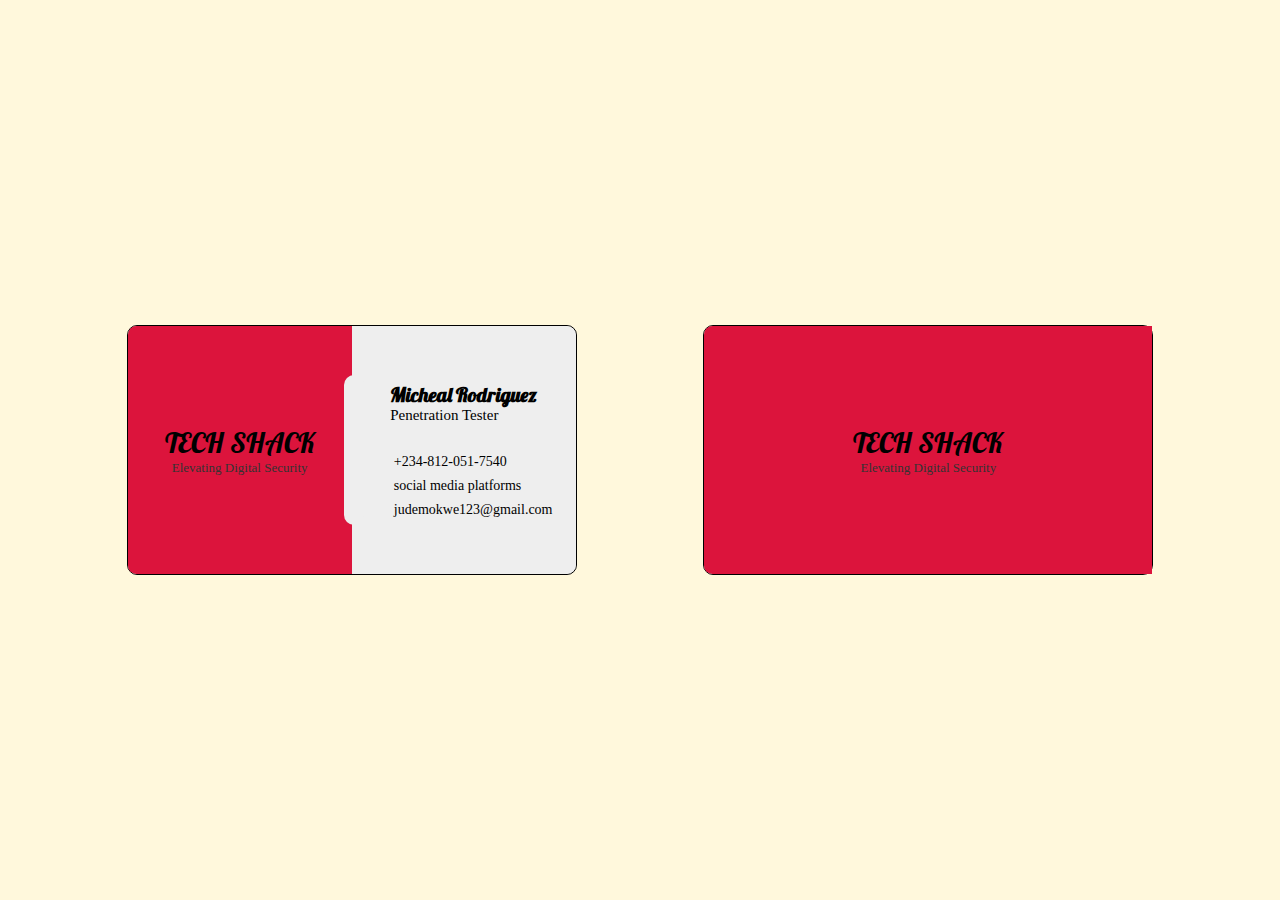
==== My card/index.html @ 5d8da09c "My Business Card" ====
<!DOCTYPE html>
<html lang="en">
<head>
    <meta charset="UTF-8">
    <meta name="viewport" content="width=device-width, initial-scale=1.0">
    
    <link rel="stylesheet" href="fontawesome-free-6.4.2-web/css/all.css">

    <link rel="stylesheet" href="style.css">
    
    <title>GREETINGS CARD</title>
</head>
<body>
    <div class="container">
        <div class="card">
            <div class="part-1">
                <p>TECH SHACK</p>

                <span>Elevating Digital Security</span>
            </div>

            <div class="part-1-5">

            </div>

            <div class="part-2">
                <div class="name">
                    <h3>Micheal Rodriguez</h3>
                    
                    <p>Penetration Tester</p>
                </div>

                <div class="contact">
                    <div class="phone">
                        <i class="fas fa-phone"></i>
                        <p>+234-812-051-7540</p>
                    </div>
                    <div class="phone">
                        <i class="fas fa-location"></i>
                        <p>social media platforms</p>
                    </div>
                    <div class="phone">
                        <i class="fas fa-message"></i>
                        <p>judemokwe123@gmail.com</p>
                    </div>
                </div>
            </div>
        </div>

        <div class="card">
            <div class="part-3">
                <p>TECH SHACK</p>
                
                <span>Elevating Digital Security</span>
            </div>
        </div>
    </div>
</body>
</html>
---- My card/style.css ----
*{
    margin: 0;
    padding: 0;
    box-sizing: border-box;
}

@font-face {
    font-family: normal;
    src: url(Lobster-Regular.ttf);
}

@font-face {
    font-family: thin;
    src: url(Stylish-Regular.ttf);
}

.container{
    width: 100%;
    height: 100vh;
    background: cornsilk;
    display: flex;
    align-items: center;
    justify-content: space-evenly;
}

.card{
    width: 450px;
    height: 250px;
    background: #eee;
    display: flex;
    border-radius: 5px;
    border: 1.5px solid #000;
    border-radius: 10px;
}

.part-1{
    width: 50%;
    height: 100%;
    background: crimson;
    display: flex;
    flex-direction: column;
    align-items: center;
    justify-content: center;
    border-bottom-left-radius: 8.5px;
    border-top-left-radius: 8.5px;
}

.part-1 p, .part-3 p{
    font-size: 28px;
    font-family: normal;
}

.part-1 span, .part-3 span{
    font-size: 13px;
    font-family: thin;
    color: #333;
}

.part-1-5{
    z-index: 10000;
    background: #eee;
    width: 20px;
    height: 150px;
    border-radius: 20px;
    align-self: center;
    transform: translateX(1080%);
    position: absolute;
}

.part-2{
    width: 50%;
    height: 100%;
    background: #eee;
    display: flex;
    flex-direction: column;
    align-items: center;
    justify-content: center;
    gap: 30px;
    border-bottom-right-radius: 10px;
    border-top-right-radius: 10px;
}

.part-2 h3{
    font-size: 20px;
    font-family: normal;
}

.part-2 p{
    font-size: 15px;
    font-family: thin;
}

.part-2 .contact{
    display: flex;
    flex-direction: column;
    gap: 8px;
}

.part-2 .contact .phone{
    display: flex;
    align-items: center;
    gap: 5px;
}

.part-2 .contact .phone i{
    width: 14px;
    height: 14px;
    line-height: 14px;
    font-size: 12px;
}

.part-2 .contact .phone p{
    font-size: 14px;
}

.part-3{
    width: 100%;
    height: 100%;
    background: crimson;
    display: flex;
    flex-direction: column;
    align-items: center;
    justify-content: center;
    border-bottom-left-radius: 8.5px;
    border-top-left-radius: 8.5px;
}
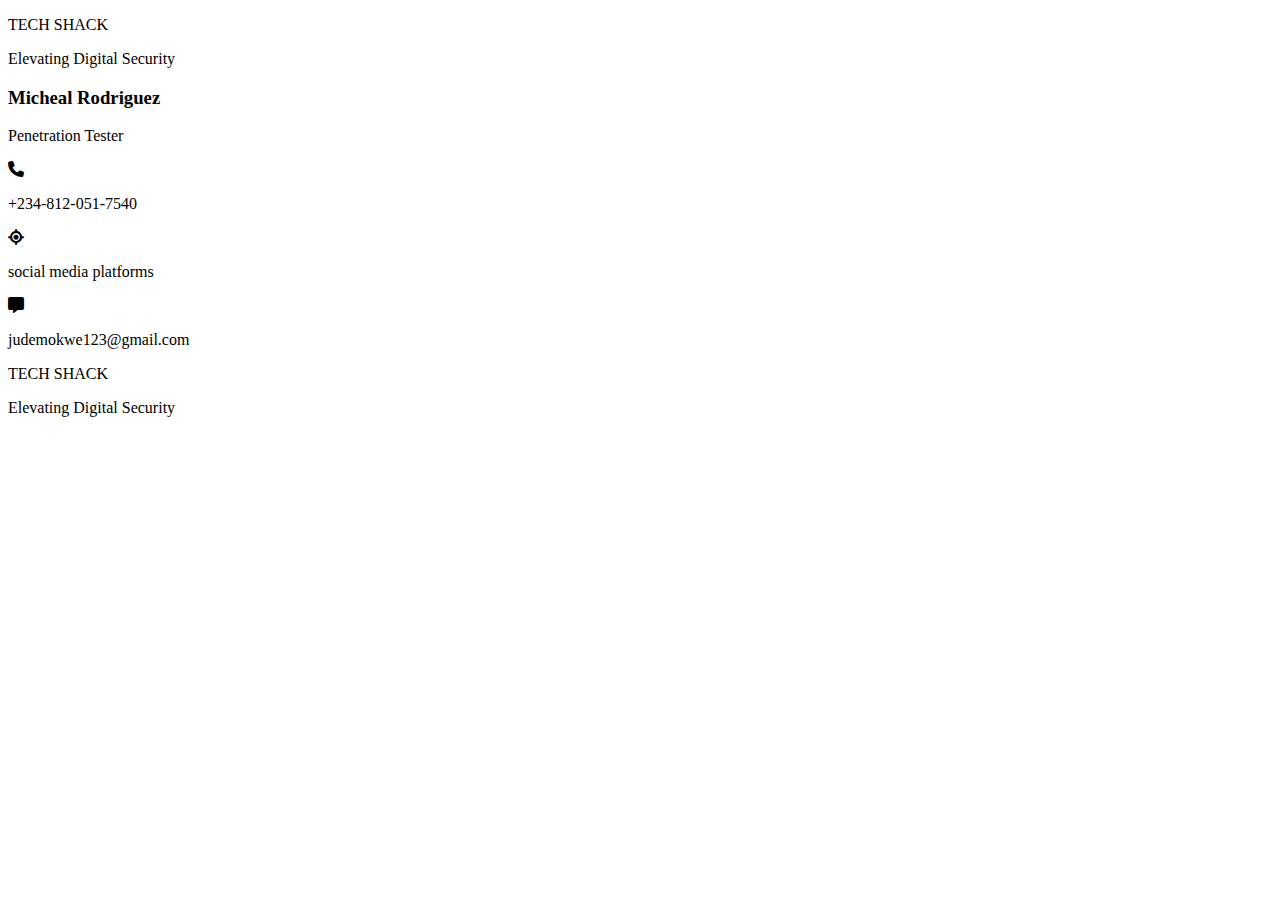
==== commit 6d458cb2: "My Business Card" ====
--- a/My card/index.html
+++ b/My card/index.html
@@ -4,7 +4,7 @@
     <meta charset="UTF-8">
     <meta name="viewport" content="width=device-width, initial-scale=1.0">
     
-    <link rel="stylesheet" href="fontawesome-free-6.4.2-web/css/all.css">
+    <link rel="stylesheet" href="../fontawesome-free-6.4.2-web/fontawesome-free-6.4.2-web/css/all.css"
 
     <link rel="stylesheet" href="style.css">
     
